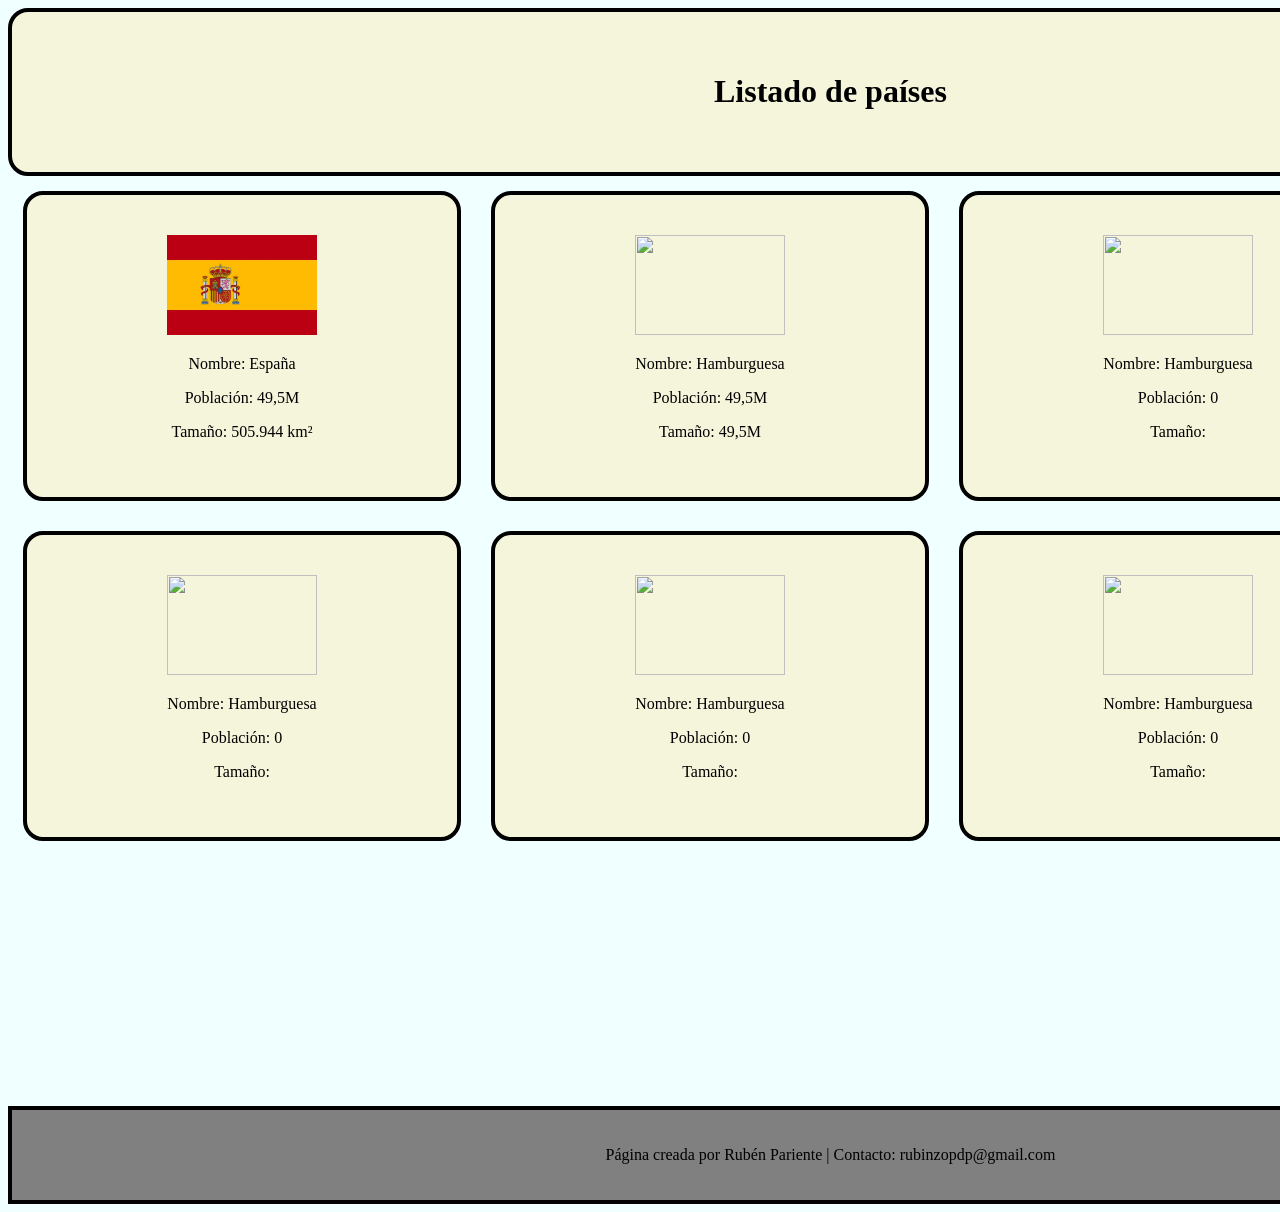
==== Main.html @ 8976823d "First commit" ====
<!DOCTYPE html>
<head>
    <meta charset="UTF-8">
    <meta name="viewport" content="width=device-width, initial-scale=1.0">
    <title>Lista países</title>
    <link rel="stylesheet" href="/styles/Main.css">
</head>
<body>
    <header>
        <h1>Listado de países</h1>
    </header>


    <div id="contenedorPaises">
        
    </div>

    <nav id="estilos">
        <p id="tituloEstilos">Configuración: </p>
        <select name="" id=""></select>
    </nav>
    <footer>
        <p>Página creada por Rubén Pariente | Contacto: rubinzopdp@gmail.com</p>
    </footer>
    <script src="/script/Main.js"></script>
</body>
</html>
---- styles/Main.css ----
header{
    grid-area: header;
    background-color: beige;
    padding: 40px;
    text-align: center;
    border-radius: 20px;
    border: solid 4px;
}

body{
    display: grid;
    background-color: azure;
    grid-template-areas: 
    "header header"
    "paises estilos"
    "footer footer"
    ;
    grid-template-columns: 1fr auto;
}


footer{
    grid-area: footer;
    background-color: gray;
    padding: 20px;
    /*margin-top: 650px;*/
    margin-top: 250px;
    border: solid 4px;
    text-align: center;
}

div div{
    background-color: beige;
    padding: 40px;
    text-align: center;
    border-radius: 20px;
    border: solid 4px;
    margin: 15px;
    width: 350px;
}

#contenedorPaises{
    grid-area: paises;
    display: grid;
    grid-template-columns: 1fr 1fr 1fr ;
}

img{
    width: 150px;
    height: 100px;
}

#estilos{
    grid-area: estilos;
    background-color: gray;
    padding: 50px;
    margin: 20px;
    border: solid 2px;
}

#tituloEstilos{
    margin-top: 0px;
}
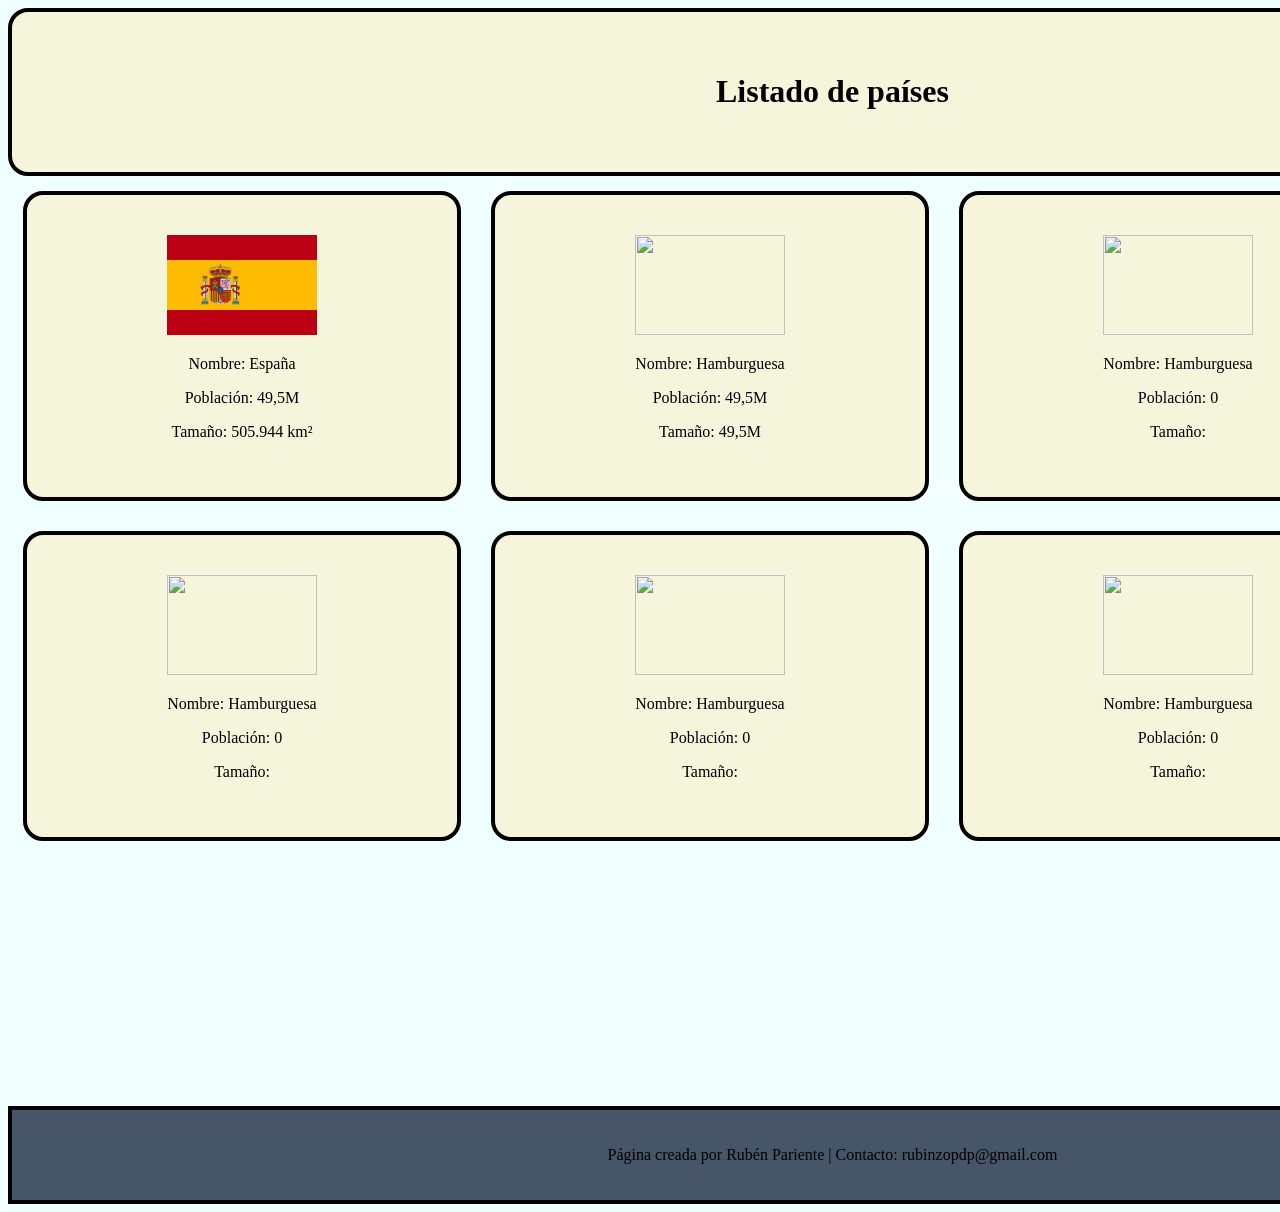
==== commit 3589ec47: "Oscuro_Hecho/Excepto_Footer" ====
--- a/Main.html
+++ b/Main.html
@@ -1,4 +1,5 @@
 <!DOCTYPE html>
+<html>
 <head>
     <meta charset="UTF-8">
     <meta name="viewport" content="width=device-width, initial-scale=1.0">
@@ -6,20 +7,23 @@
     <link rel="stylesheet" href="/styles/Main.css">
 </head>
 <body>
-    <header>
+    <header id="header">
         <h1>Listado de países</h1>
     </header>
 
 
     <div id="contenedorPaises">
-        
     </div>
 
     <nav id="estilos">
         <p id="tituloEstilos">Configuración: </p>
-        <select name="" id=""></select>
+        <p>Elige una temática</p>
+        <select id="selector">
+            <option value="claro" id="claro">Claro</option>
+            <option value="oscuro" id="oscuro">Oscuro</option>
+        </select>
     </nav>
-    <footer>
+    <footer id="footer">
         <p>Página creada por Rubén Pariente | Contacto: rubinzopdp@gmail.com</p>
     </footer>
     <script src="/script/Main.js"></script>
--- a/styles/Main.css
+++ b/styles/Main.css
@@ -21,7 +21,7 @@
 
 footer{
     grid-area: footer;
-    background-color: gray;
+    background-color: #475569;
     padding: 20px;
     /*margin-top: 650px;*/
     margin-top: 250px;
@@ -52,12 +52,13 @@
 
 #estilos{
     grid-area: estilos;
-    background-color: gray;
+    background-color: #475569;
     padding: 50px;
     margin: 20px;
-    border: solid 2px;
+    border: solid 4px;
 }
 
 #tituloEstilos{
     margin-top: 0px;
+    margin-bottom: 40px;
 }
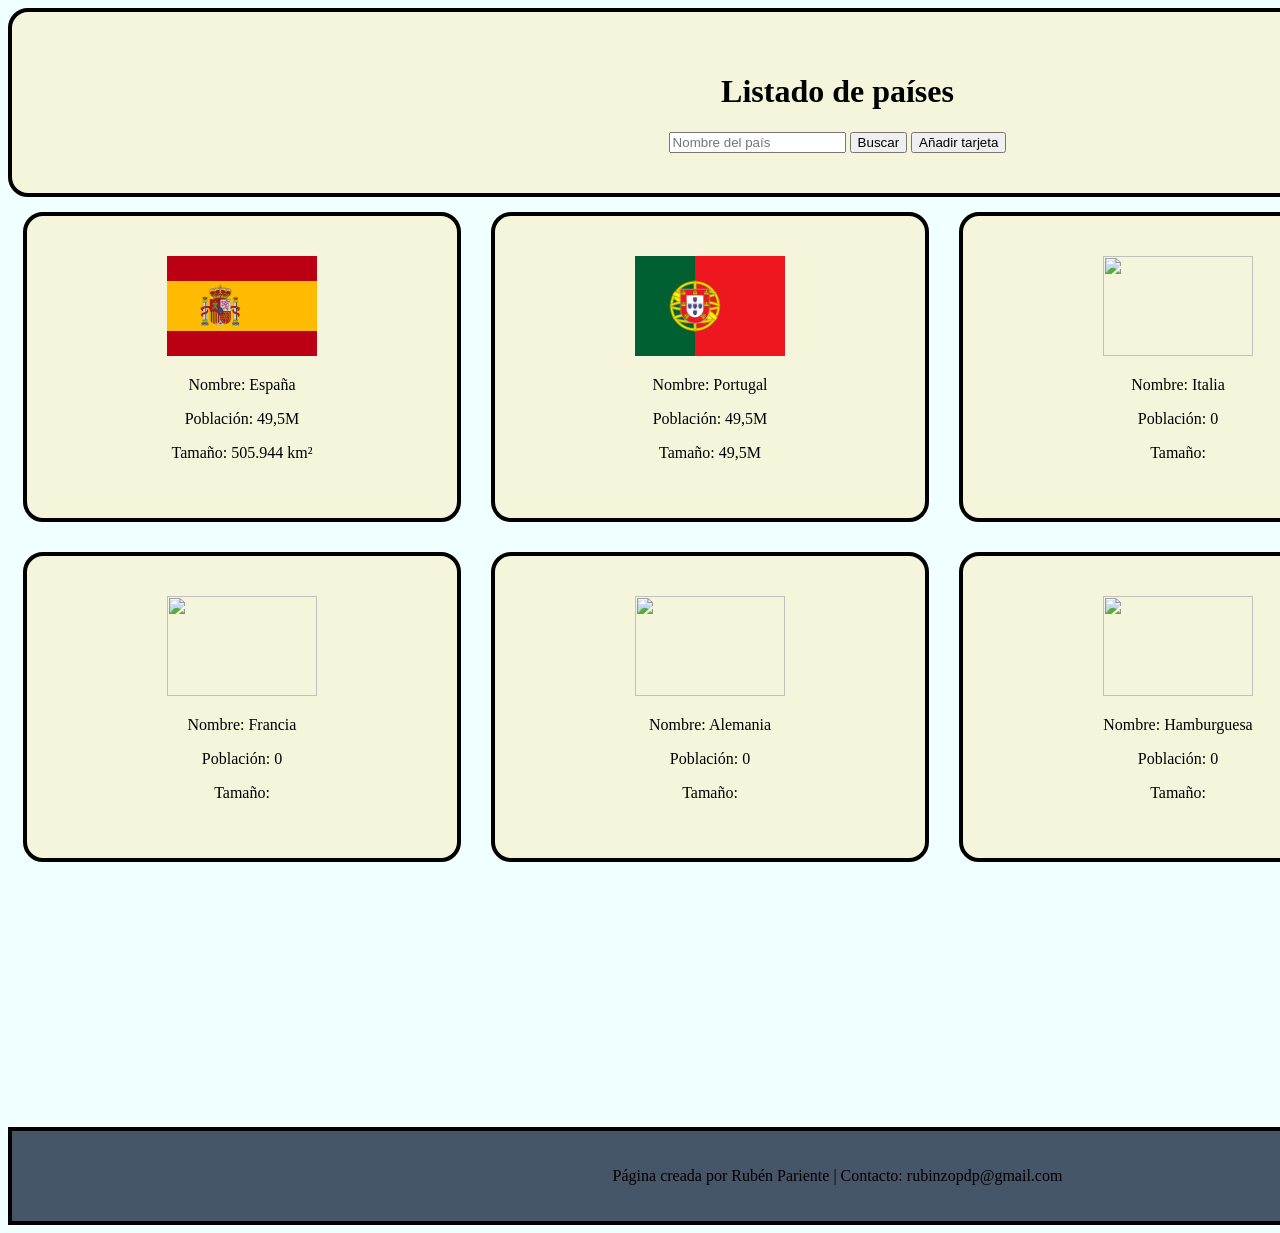
==== commit b9822185: "Añadir tarjeta" ====
--- a/Main.html
+++ b/Main.html
@@ -9,10 +9,17 @@
 <body>
     <header id="header">
         <h1>Listado de países</h1>
+        <input type="text" placeholder="Nombre del país" id="inputNombre">
+        <button id="buscar">Buscar</button>
+        <button id="añadirTarjeta">Añadir tarjeta</button>
+
+
     </header>
 
 
+
     <div id="contenedorPaises">
+        
     </div>
 
     <nav id="estilos">
@@ -21,8 +28,14 @@
         <select id="selector">
             <option value="claro" id="claro">Claro</option>
             <option value="oscuro" id="oscuro">Oscuro</option>
+            <option value="personalizado">Personalizado</option>
         </select>
     </nav>
+    <dialog id="modal"></dialog>
+    <dialog id="modalTarjeta"></dialog>
+
+
+
     <footer id="footer">
         <p>Página creada por Rubén Pariente | Contacto: rubinzopdp@gmail.com</p>
     </footer>
--- a/styles/Main.css
+++ b/styles/Main.css
@@ -16,6 +16,7 @@
     "footer footer"
     ;
     grid-template-columns: 1fr auto;
+    max-width: 100%
 }
 
 
@@ -29,7 +30,7 @@
     text-align: center;
 }
 
-div div{
+.info{
     background-color: beige;
     padding: 40px;
     text-align: center;
@@ -44,6 +45,8 @@
     display: grid;
     grid-template-columns: 1fr 1fr 1fr ;
 }
+
+
 
 img{
     width: 150px;
@@ -61,4 +64,35 @@
 #tituloEstilos{
     margin-top: 0px;
     margin-bottom: 40px;
+}
+
+.personalizar{
+    display: flex;
+    justify-content: center;
+}
+
+.personalizar p{
+    margin: 10px;
+}
+
+#crearTarjeta{
+    display: flex;
+    flex-direction: column;
+    gap: 20px;
+    margin: 10px;
+}
+
+#divModal{
+    display: flex;
+    flex-direction: column;
+    gap: 10px;
+    margin: 10px;
+    align-items: center;
+}
+
+#divBotones{
+    display: flex;
+    flex-direction: row;
+    justify-content: center;
+    gap:20px;
 }
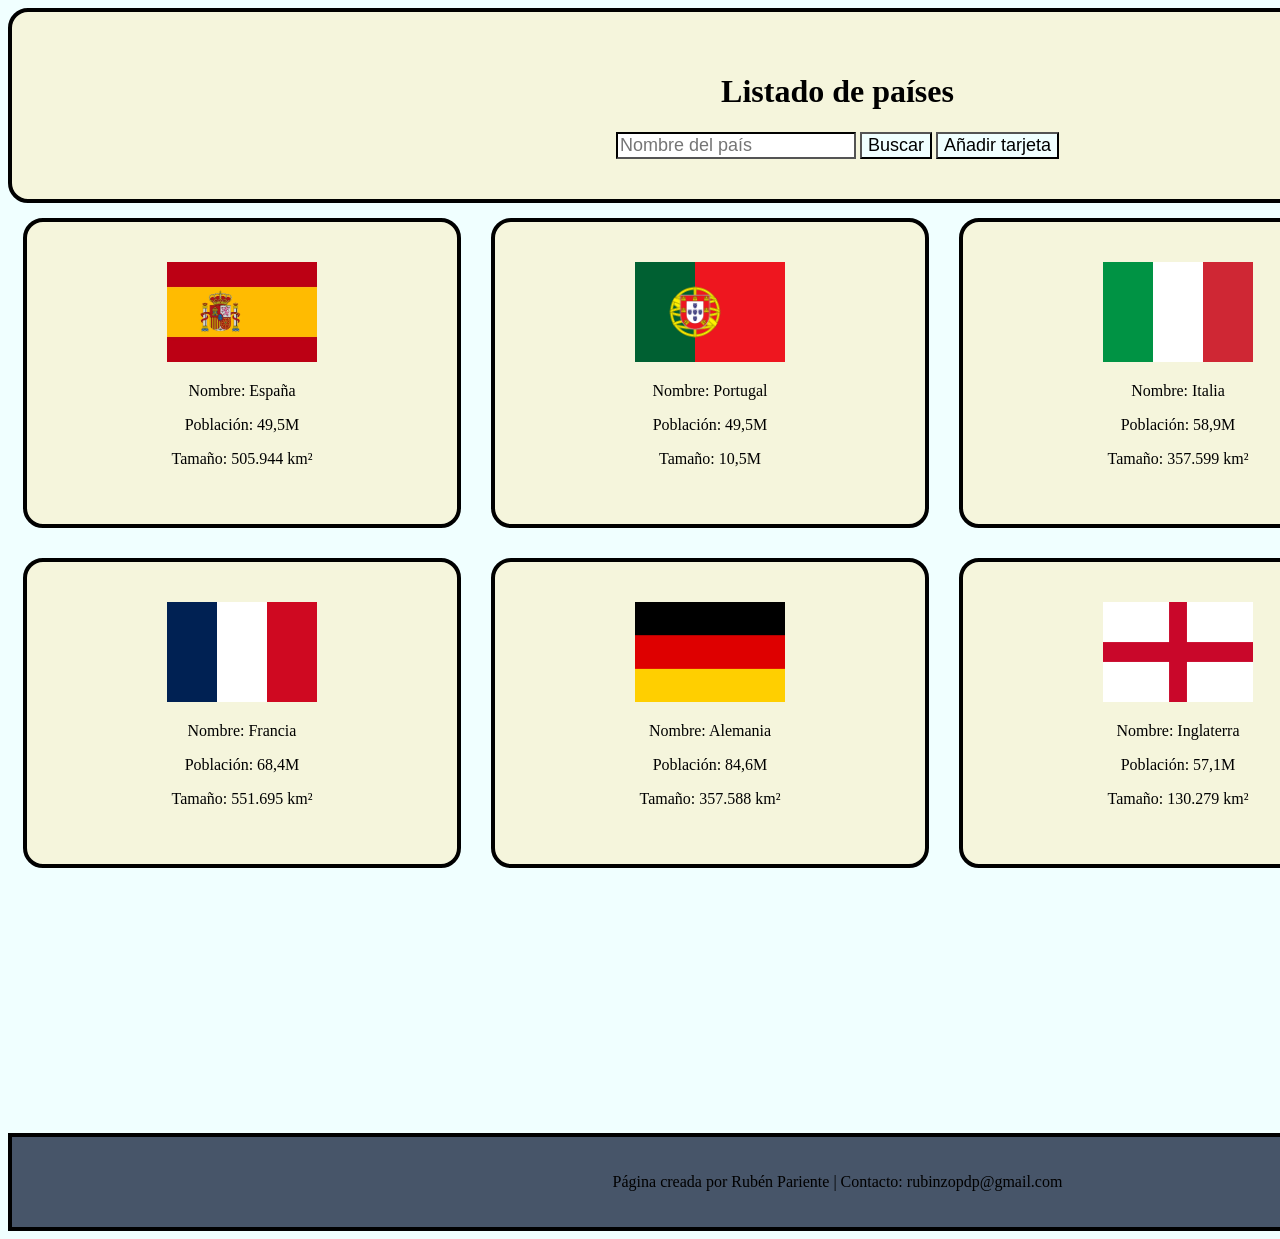
==== commit 9a3170e5: "todo menos revision y xsd" ====
--- a/Main.html
+++ b/Main.html
@@ -32,7 +32,7 @@
         </select>
     </nav>
     <dialog id="modal"></dialog>
-    <dialog id="modalTarjeta"></dialog>
+    <dialog id="modalTarjeta" class="modal2"></dialog>
 
 
 
--- a/styles/Main.css
+++ b/styles/Main.css
@@ -28,6 +28,7 @@
     margin-top: 250px;
     border: solid 4px;
     text-align: center;
+    
 }
 
 .info{
@@ -95,4 +96,45 @@
     flex-direction: row;
     justify-content: center;
     gap:20px;
+}
+
+#buscar,
+#añadirTarjeta,
+#inputNombre{
+    border-color: black;
+    font-size: 18px;
+}
+
+button:hover{
+    cursor: pointer;
+    opacity: 0.7;
+    transform: scale(1.1);
+}
+
+button:active{
+    transform: scale(0.9);
+}
+
+button{
+    background-color: azure;
+}
+
+#modalTarjeta{
+    background-color: beige;
+    padding: 40px;
+    text-align: center;
+    border-radius: 20px;
+    border: solid 4px;
+}
+
+#modalTarjeta button, input{
+    font-size: 18px;
+}
+
+#modal{
+    background-color: beige;
+    padding: 40px;
+    text-align: center;
+    border-radius: 20px;
+    border: solid 4px;
 }
